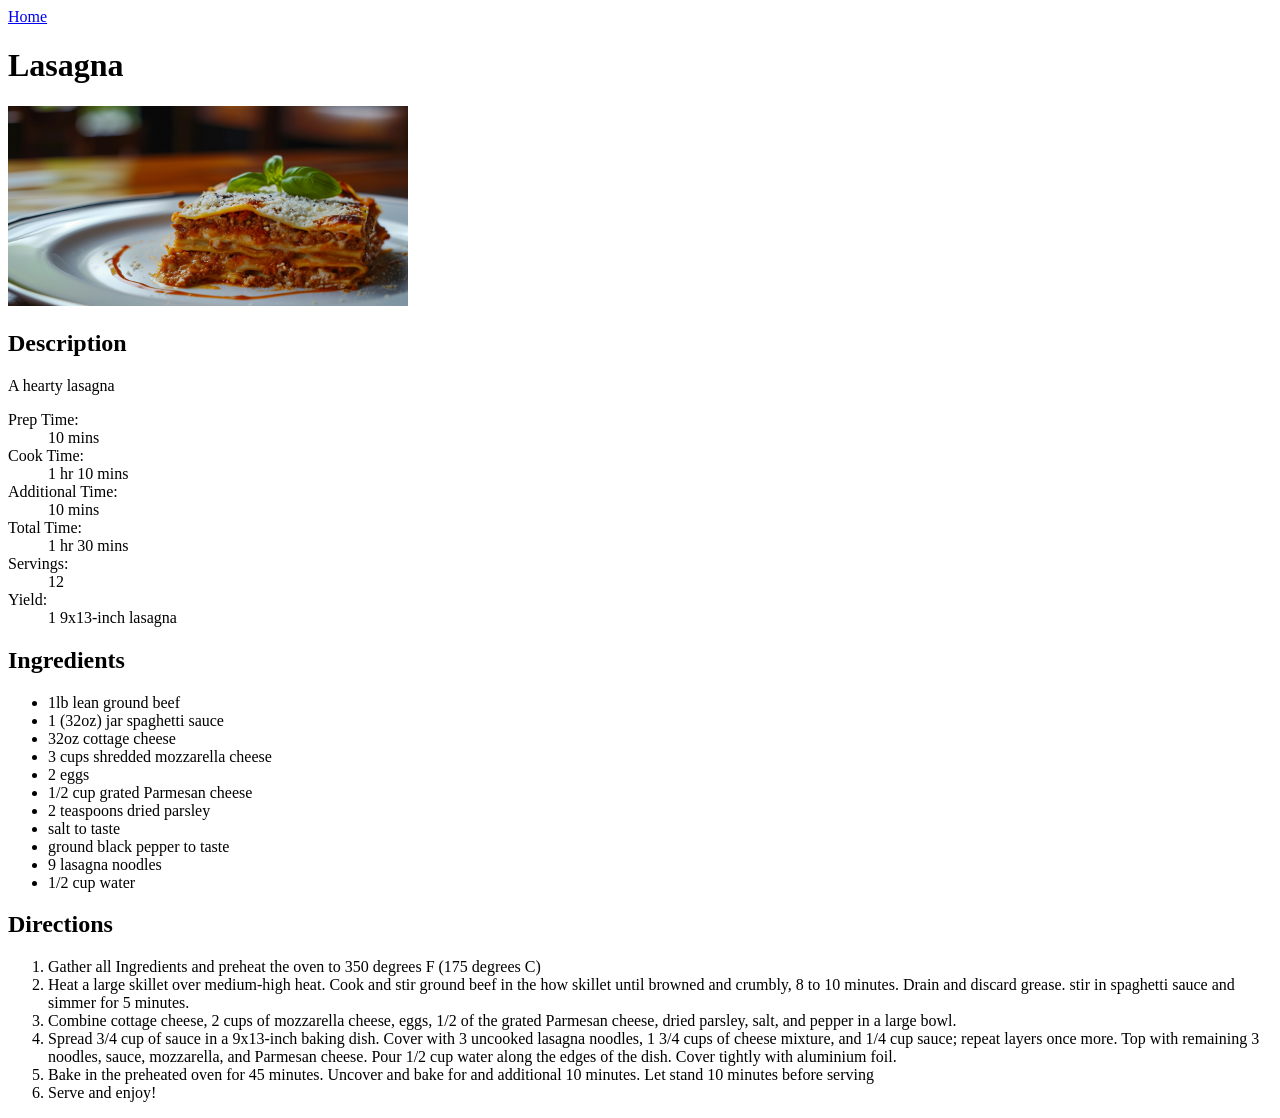
==== recipes/lasagna.html @ 8b32e8c6 "initial commit" ====
<!DOCTYPE html>
<html lang="en">
<head>
    <meta charset="UTF-8">
    <meta name="viewport" content="width=device-width, initial-scale=1.0">
    <title>Lasagna Recipe</title>
</head>
<body>
    <a href="../index.html">Home</a>
<main>
    <h1>Lasagna</h1>
    <img src="../imgs/lasagna.jpg" alt="Image of prepared Lasagna" width="400" height="200">

    <div class="description-card">
        <h2>Description</h2>
        <p>A hearty lasagna</p>
        <dl>
            <dt>Prep Time:</dt>
            <dd>10 mins</dd>

            <dt>Cook Time:</dt>
            <dd>1 hr 10 mins</dd>

            <dt>Additional Time:</dt>
            <dd>10 mins</dd>

            <dt>Total Time:</dt>
            <dd>1 hr 30 mins</dd>

            <dt>Servings:</dt>
            <dd>12</dd>

            <dt>Yield:</dt>
            <dd>1 9x13-inch lasagna</dd>
        </dl>
    </div>

    <div class="ingredients-card">
        <h2>Ingredients</h2>

        <ul>
            <li>1lb lean ground beef</li>
            <li>1 (32oz) jar spaghetti sauce</li>
            <li>32oz cottage cheese</li>
            <li>3 cups shredded mozzarella cheese</li>
            <li>2 eggs</li>
            <li>1/2 cup grated Parmesan cheese</li>
            <li>2 teaspoons dried parsley</li>
            <li>salt to taste</li>
            <li>ground black pepper to taste</li>
            <li>9 lasagna noodles</li>
            <li>1/2 cup water</li>
        </ul>
    </div>

    <div class="directions-card">
        <h2>Directions</h2>
        <ol>
            <li>Gather all Ingredients and preheat the oven to 350 degrees F (175 degrees C)</li>
            <li>Heat a large skillet over medium-high heat. Cook and stir ground beef in the how skillet until browned and crumbly, 8 to 10 minutes. Drain and discard grease. stir in spaghetti sauce and simmer for 5 minutes.</li>
            <li>Combine cottage cheese, 2 cups of mozzarella cheese, eggs, 1/2 of the grated Parmesan cheese, dried parsley, salt, and pepper in a large bowl.</li>
            <li>Spread 3/4 cup of sauce in a 9x13-inch baking dish. Cover with 3 uncooked lasagna noodles, 1 3/4 cups of cheese mixture, and 1/4 cup sauce; repeat layers once more. Top with remaining 3 noodles, sauce, mozzarella, and Parmesan cheese. Pour 1/2 cup water along the edges of the dish. Cover tightly with aluminium foil.</li>
            <li>Bake in the preheated oven for 45 minutes. Uncover and bake for and additional 10 minutes. Let stand 10 minutes before serving</li>
            <li>Serve and enjoy!</li>
        </ol>
    </div>

</main>
</body>
</html>
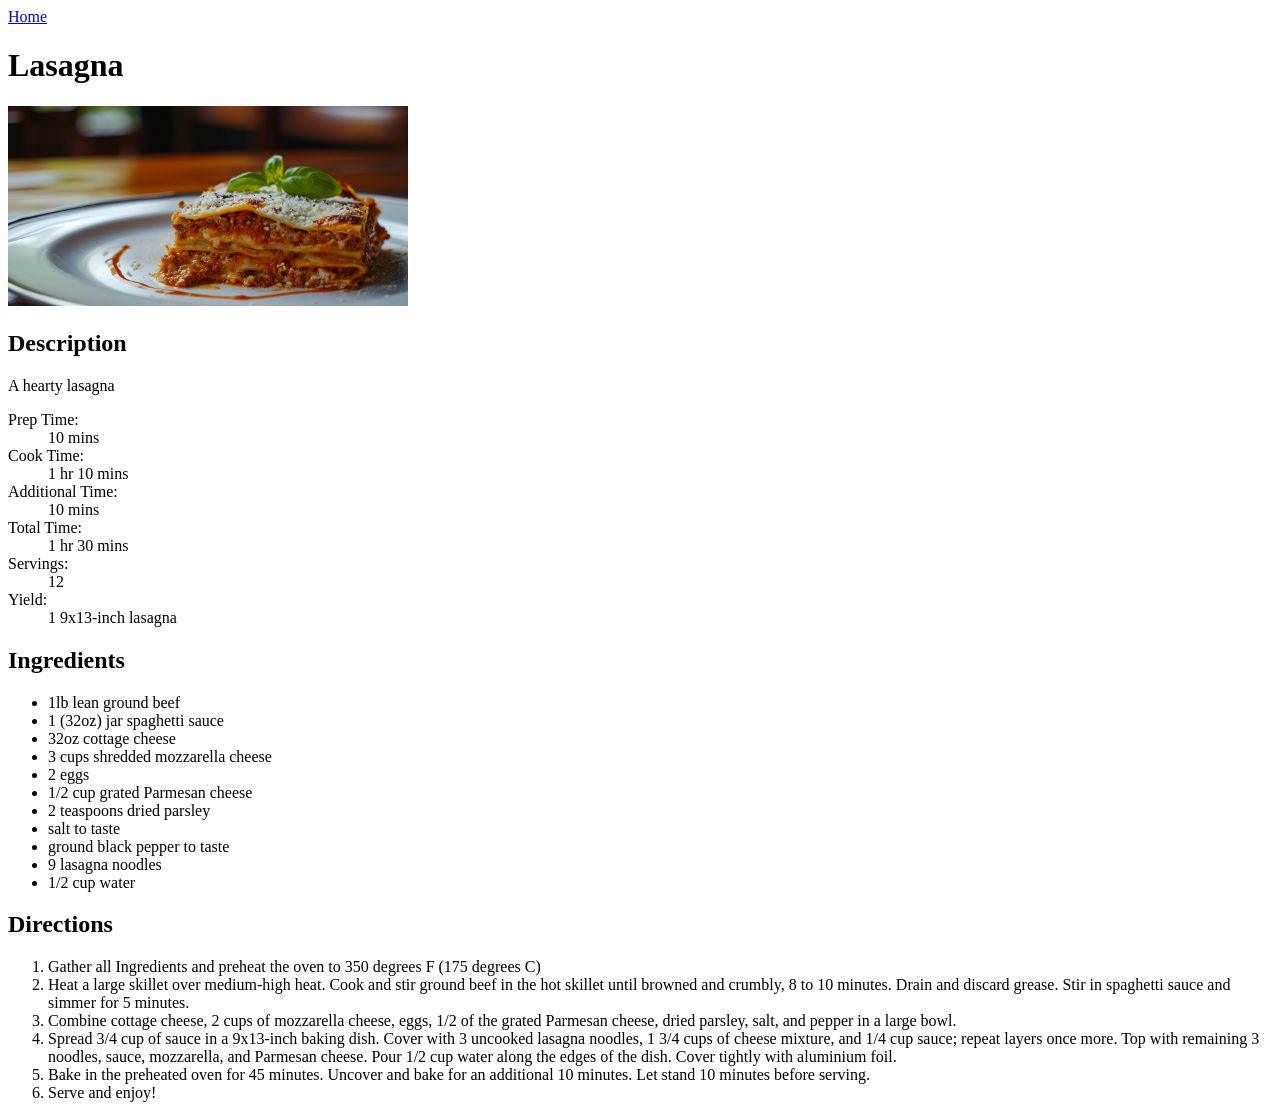
==== commit a817bba2: "spell checking" ====
--- a/recipes/lasagna.html
+++ b/recipes/lasagna.html
@@ -6,7 +6,9 @@
     <title>Lasagna Recipe</title>
 </head>
 <body>
-    <a href="../index.html">Home</a>
+    <nav>
+        <a href="../index.html">Home</a>
+    </nav>
 <main>
     <h1>Lasagna</h1>
     <img src="../imgs/lasagna.jpg" alt="Image of prepared Lasagna" width="400" height="200">
@@ -57,10 +59,10 @@
         <h2>Directions</h2>
         <ol>
             <li>Gather all Ingredients and preheat the oven to 350 degrees F (175 degrees C)</li>
-            <li>Heat a large skillet over medium-high heat. Cook and stir ground beef in the how skillet until browned and crumbly, 8 to 10 minutes. Drain and discard grease. stir in spaghetti sauce and simmer for 5 minutes.</li>
+            <li>Heat a large skillet over medium-high heat. Cook and stir ground beef in the hot skillet until browned and crumbly, 8 to 10 minutes. Drain and discard grease. Stir in spaghetti sauce and simmer for 5 minutes.</li>
             <li>Combine cottage cheese, 2 cups of mozzarella cheese, eggs, 1/2 of the grated Parmesan cheese, dried parsley, salt, and pepper in a large bowl.</li>
             <li>Spread 3/4 cup of sauce in a 9x13-inch baking dish. Cover with 3 uncooked lasagna noodles, 1 3/4 cups of cheese mixture, and 1/4 cup sauce; repeat layers once more. Top with remaining 3 noodles, sauce, mozzarella, and Parmesan cheese. Pour 1/2 cup water along the edges of the dish. Cover tightly with aluminium foil.</li>
-            <li>Bake in the preheated oven for 45 minutes. Uncover and bake for and additional 10 minutes. Let stand 10 minutes before serving</li>
+            <li>Bake in the preheated oven for 45 minutes. Uncover and bake for an additional 10 minutes. Let stand 10 minutes before serving.</li>
             <li>Serve and enjoy!</li>
         </ol>
     </div>
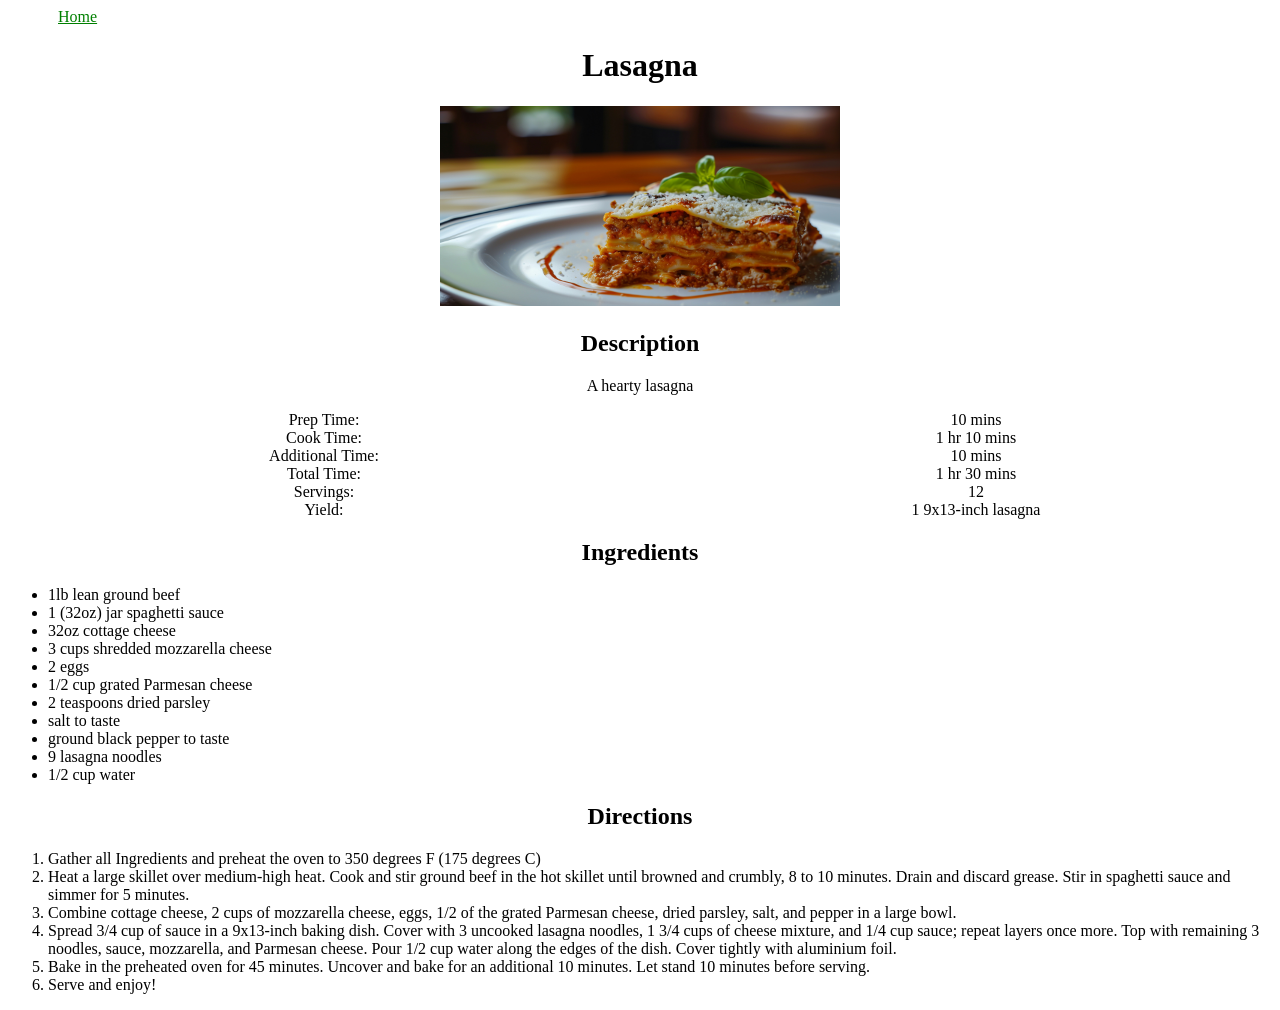
==== commit 6769ec5f: "first initial styling" ====
--- a/recipes/lasagna.html
+++ b/recipes/lasagna.html
@@ -4,6 +4,7 @@
     <meta charset="UTF-8">
     <meta name="viewport" content="width=device-width, initial-scale=1.0">
     <title>Lasagna Recipe</title>
+    <link rel="stylesheet" href="../css/style.css">
 </head>
 <body>
     <nav>
--- a/css/style.css
+++ b/css/style.css
@@ -0,0 +1,23 @@
+
+
+body {
+    text-align: center;
+}
+
+nav a {
+    color: green;
+    display: block;
+    text-align: start;
+    margin-left: 50px;
+    
+}
+
+.description-card dl{
+    display: grid;
+    grid-template-columns: repeat(2, 1fr);
+}
+
+.ingredients-card ul, 
+.directions-card ol{
+    text-align: start;
+}
